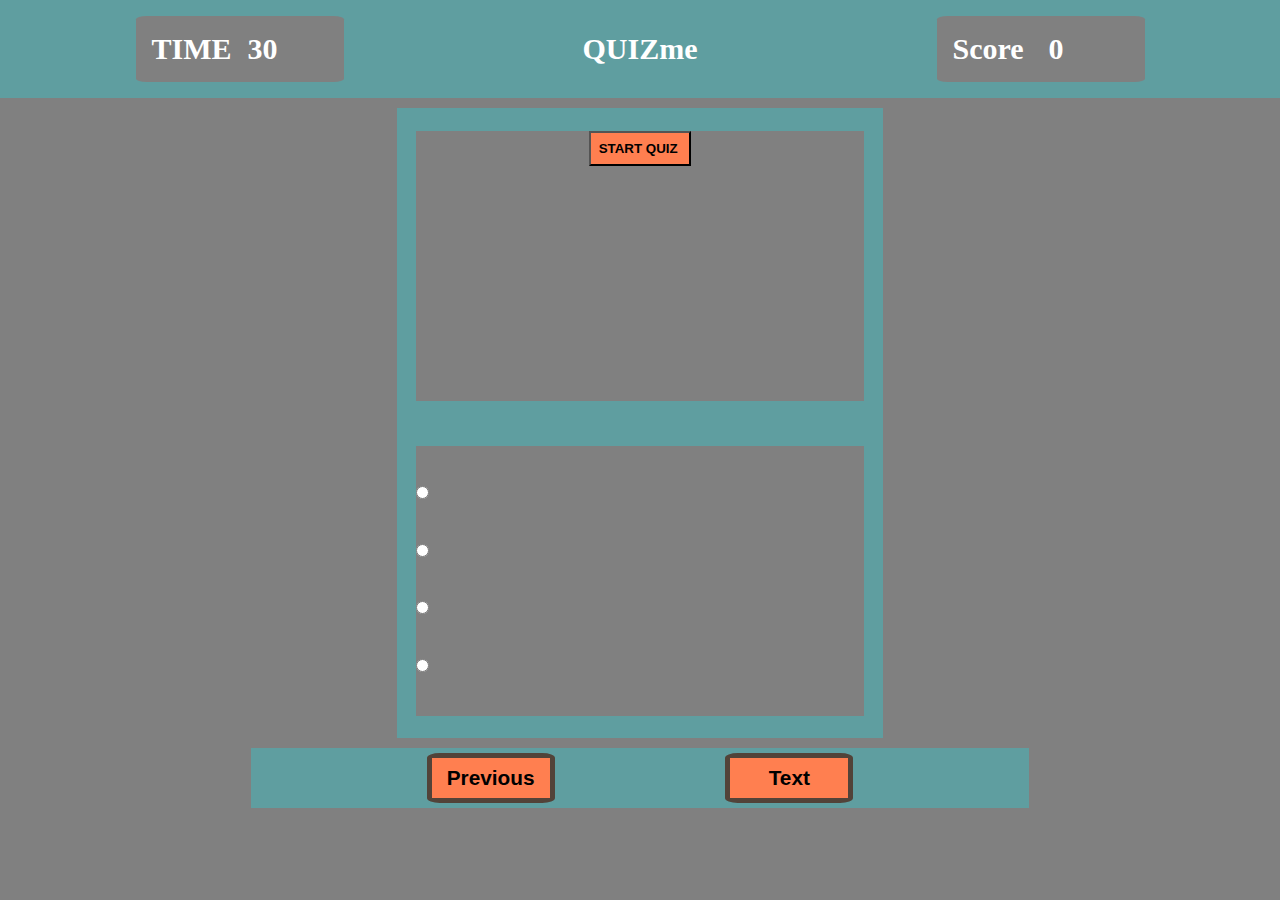
==== index.html @ 49346900 "mobile view" ====
<!DOCTYPE html>
<html lang="en">
<head>
    <meta charset="UTF-8">
    <meta http-equiv="X-UA-Compatible" content="IE=edge">
    <meta name="viewport" content="width=device-width, initial-scale=1.0">
    <title>Document</title>
    <link rel="stylesheet" href="./style.css">
</head>
<body>

    <header>
        <div class="timer"> 
            <div>TIME</div>
            <div>30</div>
        </div>
        <P>
            QUIZme
        </P>
        <div class="point"> 
            <div>Score</div>
            <div>0</div>
        </div>
    </header>

    <div class="quesNans-bar">

        <div class="ques-bar">
                <input type="button" value="START QUIZ ">
        </div>
        <div class="ans-bar">

            <label>
                <input type="radio" name="choice" >
                
              </label>
              
              <label>
                <input type="radio" name="choice">
                
              </label>
              
              <label>
                <input type="radio" name="choice">
                
              </label>
              
              <label>
                <input type="radio" name="choice" >
                
              </label>
              
            
        </div>

    </div>

    <div class="nav-bar">
        <input type="button" value="Previous">
        <input type="button" value="Text">
    </div>


</body>
</html>
<script src="./node.js"></script>
---- style.css ----
*{
        margin: 0;
        padding: 0;

 }

 body {

        background-color: gray;


 }

     header{

        background-color:  cadetblue;
        padding:1rem;
        display: flex;
        align-items: center;
        justify-content: space-around;
        color:white;
        font-size: 30px;
        font-weight: 900;

     }

     header div {

            background-color: grey;
            width: 15vw;
            padding: 0.5rem;
            border-radius: 5%;
            text-align: center;
            display: flex;
            cursor: pointer;


    }

     .quesNans-bar {

            background-color: cadetblue;
            width: 38vw;
            height: 70vh;
            margin: 10px;
            margin-left: auto;
            margin-right: auto;
            display: flex;
            flex-direction: column;
            align-items: center;
            justify-content: space-around;


    }


    .quesNans-bar div {

            background-color: grey;
            width: 35vw;
            height: 30vh;

    }

    .ques-bar {

            text-align: center;
    }


    .ques-bar input {

        background-color: coral;
        padding: 0.5rem;
        font-weight: 700;

    }
    .ans-bar {
        display: flex;
        flex-direction: column;
        justify-content: space-evenly;
        height: 10vh;


    }

    .nav-bar {

        background-color: cadetblue;
        display: flex;
        justify-content: space-evenly;
        width: 60vw;
        margin-left:auto;
        margin-right: auto;
        padding: 0.3rem;
    }

    .nav-bar input {

        background-color: coral;
        width: 10vw;
        text-align: center;
        border-radius: 10%;
        border: 5px rgb(82, 67, 57) solid;
        cursor: pointer;
        font-size: 1.3rem;
        font-weight: 600;
        padding: 0.5rem;
    }

    .ans-bar div {

      margin: 10px;

    }


    /* RESPONSIVENESS */

        @media screen and ( max-width:700px){

            body {

                background-color: gray;
                width: 96.5%;
               
    
         }


            header{

                width: 95%;
                background-color:  rgb(23, 235, 242);
                height: 10vh;
            }

            header div {

                width: 30%;
                font-size: 20px;
                display: flex;
                justify-content: center;
                font-weight: 900;
            }

            
            header P {

                /* background-color: black; */
                font-size: 30px;
                margin-top: 10rem;
                color: black;
                font-weight: 900;

        }

        .quesNans-bar {

            /* background-color: aquamarine; */
            width: 95%;
            height: 45vh;
            margin-top: 10rem;


        }


      .quesNans-bar div {

        background-color: grey;
        width: 80%;
        height: 20vh;


        } 

        .nav-bar{
            width: 90%;
            margin-top: 1rem;
            display: flex;
            justify-content: space-between;
          
        }

        .nav-bar input {

            background-color: coral;
            width: 40vw;
           
         
            
        }


    }
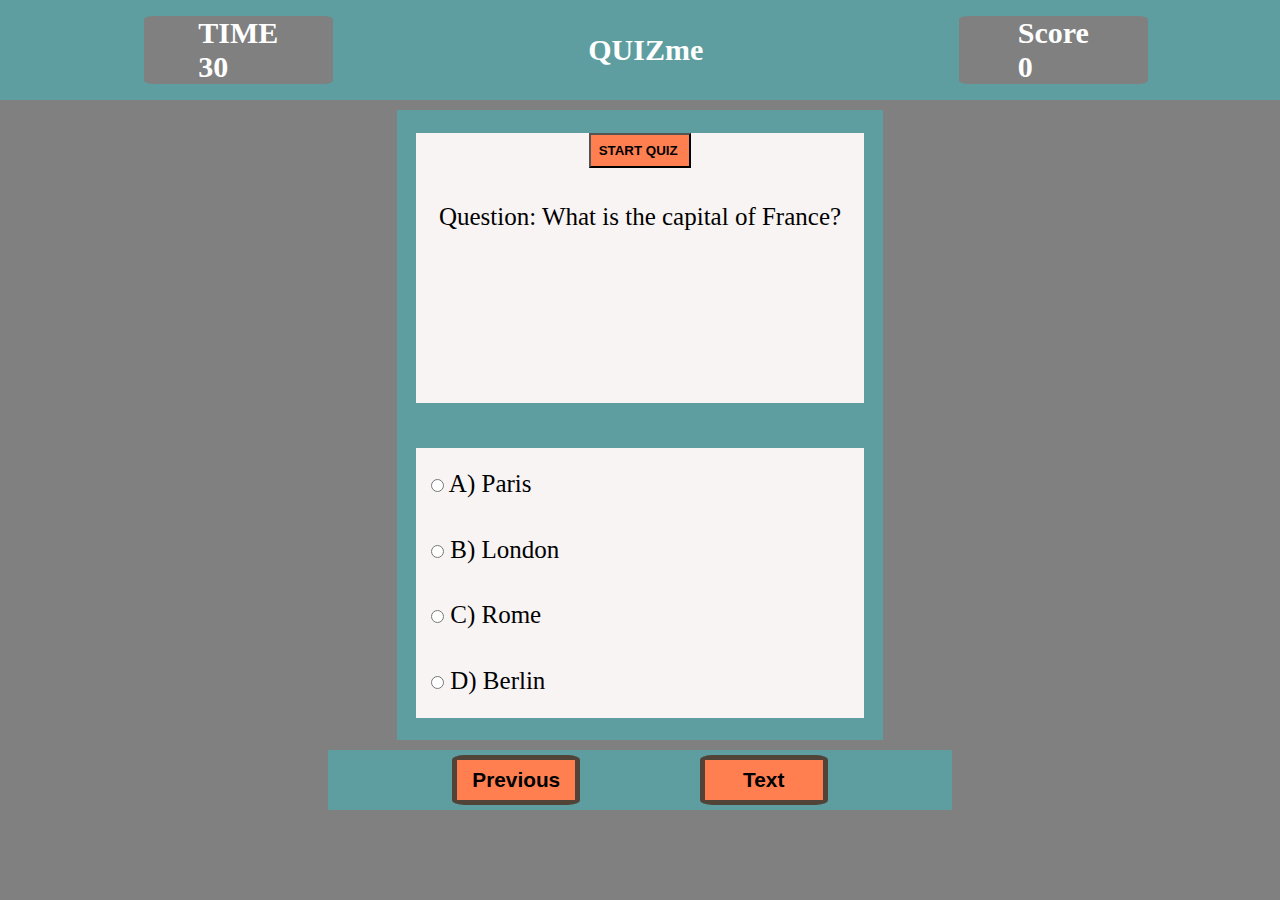
==== commit dd4bfcf5: "Tablet view" ====
--- a/index.html
+++ b/index.html
@@ -11,15 +11,14 @@
 
     <header>
         <div class="timer"> 
-            <div>TIME</div>
-            <div>30</div>
+            <div>TIME 30</div>
         </div>
         <P>
             QUIZme
         </P>
         <div class="point"> 
-            <div>Score</div>
-            <div>0</div>
+            <div>Score 0</div>
+            
         </div>
     </header>
 
@@ -27,27 +26,32 @@
 
         <div class="ques-bar">
                 <input type="button" value="START QUIZ ">
+                <p>
+                    Question: What is the capital of France?
+                </p>
         </div>
         <div class="ans-bar">
 
             <label>
                 <input type="radio" name="choice" >
-                
+                A) Paris
               </label>
               
               <label>
                 <input type="radio" name="choice">
-                
+                B) London
               </label>
               
               <label>
                 <input type="radio" name="choice">
-                
+                C) Rome
+
               </label>
               
               <label>
                 <input type="radio" name="choice" >
-                
+                D) Berlin
+
               </label>
               
             
--- a/style.css
+++ b/style.css
@@ -14,7 +14,8 @@
      header{
 
         background-color:  cadetblue;
-        padding:1rem;
+        width: 98.4%;
+        padding: 1rem;
         display: flex;
         align-items: center;
         justify-content: space-around;
@@ -22,16 +23,16 @@
         font-size: 30px;
         font-weight: 900;
 
+
      }
 
      header div {
 
             background-color: grey;
-            width: 15vw;
-            padding: 0.5rem;
+            width: 15%;
             border-radius: 5%;
-            text-align: center;
-            display: flex;
+            display: flex;
+            justify-content: center;
             cursor: pointer;
 
 
@@ -56,7 +57,7 @@
 
     .quesNans-bar div {
 
-            background-color: grey;
+            background-color: rgb(249, 244, 244);
             width: 35vw;
             height: 30vh;
 
@@ -82,6 +83,18 @@
         height: 10vh;
 
 
+
+    }
+    .ques-bar p {
+
+        margin-top: 35px;
+        font-size: 25px;
+    }
+
+    .ans-bar label {
+
+        margin: 15px;
+        font-size: 25px;
     }
 
     .nav-bar {
@@ -89,7 +102,7 @@
         background-color: cadetblue;
         display: flex;
         justify-content: space-evenly;
-        width: 60vw;
+        width: 48%;
         margin-left:auto;
         margin-right: auto;
         padding: 0.3rem;
@@ -119,29 +132,28 @@
 
         @media screen and ( max-width:700px){
 
-            body {
-
-                background-color: gray;
-                width: 96.5%;
-               
-    
-         }
 
 
             header{
 
-                width: 95%;
-                background-color:  rgb(23, 235, 242);
-                height: 10vh;
+                width: 91.4%;
+                /* background-color:  rgb(23, 235, 242); */
+                height: 5vh;
+                display: flex;
+                justify-content: space-around;
+                float: none;
             }
 
             header div {
 
-                width: 30%;
+                width: 33%;
+                background-color:none;
+                float: none;
                 font-size: 20px;
                 display: flex;
-                justify-content: center;
+                /* justify-content: center; */
                 font-weight: 900;
+                text-decoration: ;
             }
 
             
@@ -149,8 +161,8 @@
 
                 /* background-color: black; */
                 font-size: 30px;
-                margin-top: 10rem;
-                color: black;
+                margin-top: 8rem;
+                color: rgb(26, 15, 15);
                 font-weight: 900;
 
         }
@@ -160,37 +172,119 @@
             /* background-color: aquamarine; */
             width: 95%;
             height: 45vh;
-            margin-top: 10rem;
-
-
-        }
-
+            margin-top: 70px;
+
+
+        }
+
+        .quesNans-bar p{
+
+            font-size: 20px;
+         } 
 
       .quesNans-bar div {
 
         background-color: grey;
-        width: 80%;
+        width: 100%;
         height: 20vh;
 
 
         } 
 
+        .quesNans-bar   .ans-bar  {
+
+            /* background-color: aqua; */
+            width: 90%;
+            display: flex;
+            flex-direction:column;
+            justify-content: space-evenly;
+            font-size: 10px;
+
+
+        }
+
+         .quesNans-bar .ques-bar {
+
+            width: 90%;
+
+        }
+
+        .ans-bar label {
+            /* background-color: brown; */
+            margin: 0px;
+            width: 70%;
+            margin-right: auto;
+            margin-left: auto;
+            
+
+        }
+/* 
         .nav-bar{
-            width: 90%;
+            width: 100%;
             margin-top: 1rem;
             display: flex;
             justify-content: space-between;
           
-        }
+        } */
 
         .nav-bar input {
 
             background-color: coral;
-            width: 40vw;
+            width: 90%;
+            font-size: 15px;
            
          
             
         }
 
 
-    }+
+
+    }
+
+                 /* 
+                /* TABLET VIEW */
+
+    @media screen and (max-width: 900px) {
+                
+        header{
+            width: 96%;
+            /* background-color: rgb(38, 48, 28); */
+
+        }
+
+
+        header div {
+
+            width: 30%;
+
+        }
+ 
+        .quesNans-bar  {
+
+            width: 80%;
+        }
+
+        .quesNans-bar div {
+
+            width: 70%;
+            font-size: 20px;
+            
+        }
+
+        .quesNans-bar label {
+
+            font-size: 10px;
+        }
+
+        .nav-bar  {
+
+            width: 80%;
+        }
+
+
+        .nav-bar input {
+
+            width: 30%;
+        }
+  } 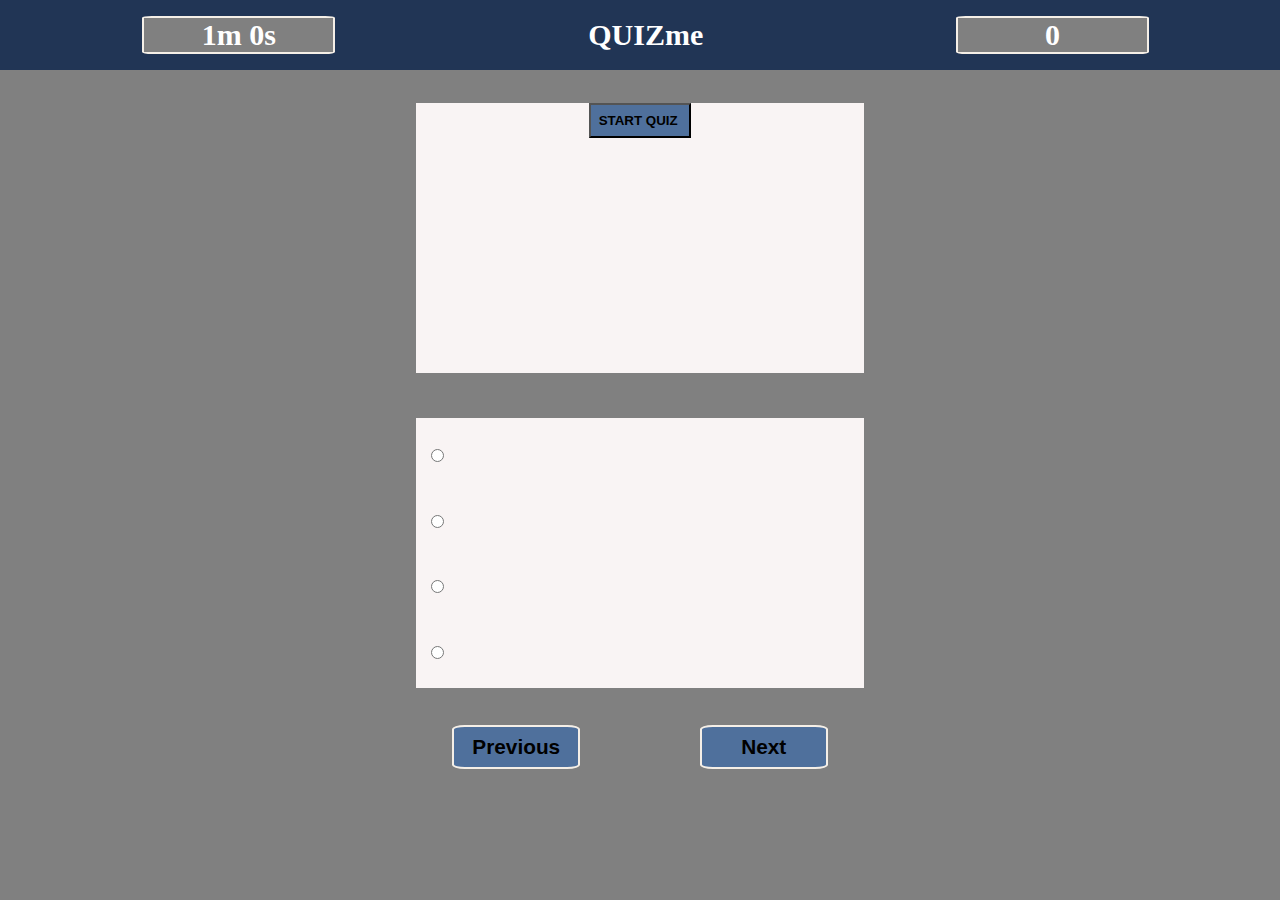
==== commit 2442e6c6: "Timer" ====
--- a/index.html
+++ b/index.html
@@ -10,47 +10,47 @@
 <body>
 
     <header>
-        <div class="timer"> 
-            <div>TIME 30</div>
+        <div class="timer" id="time"> 
+            0
         </div>
         <P>
-            QUIZme
+            QUIZme    
         </P>
         <div class="point"> 
-            <div>Score 0</div>
+             0
             
         </div>
     </header>
 
     <div class="quesNans-bar">
 
-        <div class="ques-bar">
+        <div class="ques-bar" id="questions">
                 <input type="button" value="START QUIZ ">
                 <p>
-                    Question: What is the capital of France?
+                    <!-- Question: What is the capital of France? -->
                 </p>
         </div>
-        <div class="ans-bar">
+        <div class="ans-bar" id="Ans">
 
-            <label>
+             <label>
                 <input type="radio" name="choice" >
-                A) Paris
+                
               </label>
               
               <label>
                 <input type="radio" name="choice">
-                B) London
+                
               </label>
               
               <label>
                 <input type="radio" name="choice">
-                C) Rome
+                
 
               </label>
               
               <label>
-                <input type="radio" name="choice" >
-                D) Berlin
+                <input type="radio" name="choice"  >
+                
 
               </label>
               
@@ -60,11 +60,11 @@
     </div>
 
     <div class="nav-bar">
-        <input type="button" value="Previous">
-        <input type="button" value="Text">
+        <input type="button" value="Previous" id="prevBtn">
+        <input type="button" value="Next" id="nextBtn">
     </div>
+    <script src="./node.js"></script>
 
 
 </body>
 </html>
-<script src="./node.js"></script>
--- a/style.css
+++ b/style.css
@@ -13,7 +13,7 @@
 
      header{
 
-        background-color:  cadetblue;
+        background-color:  #213555;
         width: 98.4%;
         padding: 1rem;
         display: flex;
@@ -34,13 +34,13 @@
             display: flex;
             justify-content: center;
             cursor: pointer;
-
+            border: #F5EFE7 2px solid;
 
     }
 
      .quesNans-bar {
 
-            background-color: cadetblue;
+            /* background-color: cadetblue; */
             width: 38vw;
             height: 70vh;
             margin: 10px;
@@ -71,7 +71,7 @@
 
     .ques-bar input {
 
-        background-color: coral;
+        background-color: #4F709C;
         padding: 0.5rem;
         font-weight: 700;
 
@@ -99,7 +99,7 @@
 
     .nav-bar {
 
-        background-color: cadetblue;
+        /* background-color: cadetblue; */
         display: flex;
         justify-content: space-evenly;
         width: 48%;
@@ -110,11 +110,11 @@
 
     .nav-bar input {
 
-        background-color: coral;
+        background-color: #4F709C;
         width: 10vw;
         text-align: center;
         border-radius: 10%;
-        border: 5px rgb(82, 67, 57) solid;
+        border: #F5EFE7 2px solid;
         cursor: pointer;
         font-size: 1.3rem;
         font-weight: 600;
@@ -153,7 +153,7 @@
                 display: flex;
                 /* justify-content: center; */
                 font-weight: 900;
-                text-decoration: ;
+                /* text-decoration: ; */
             }
 
             
@@ -229,7 +229,7 @@
 
         .nav-bar input {
 
-            background-color: coral;
+            /* background-color: coral; */
             width: 90%;
             font-size: 15px;
            
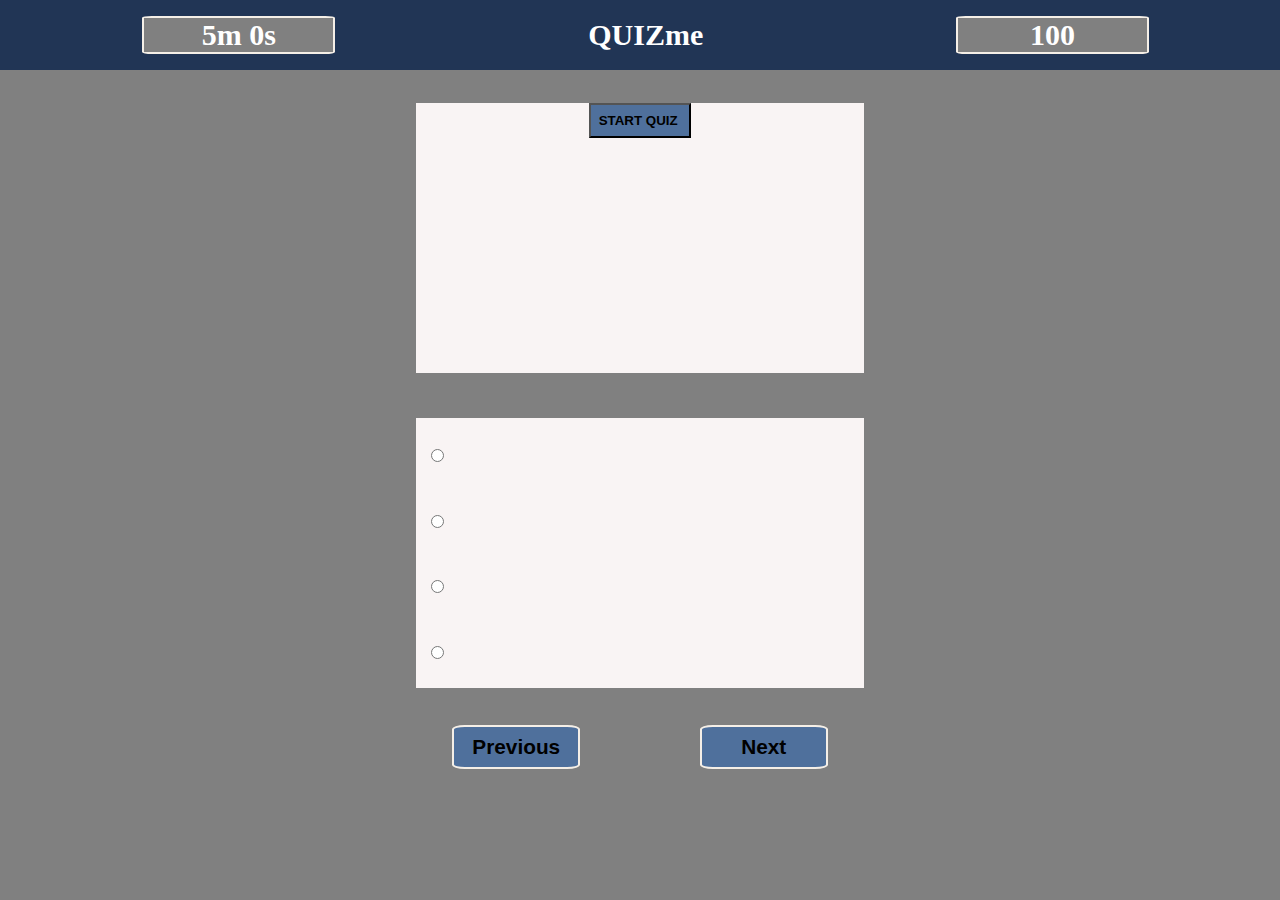
==== commit 97a3c9ec: "score" ====
--- a/index.html
+++ b/index.html
@@ -9,28 +9,28 @@
 </head>
 <body>
 
-    <header>
+      <header>
         <div class="timer" id="time"> 
             0
-        </div>
-        <P>
+         </div>
+         <P>
             QUIZme    
-        </P>
-        <div class="point"> 
+         </P>
+         <div class="point"> 
              0
             
-        </div>
-    </header>
+         </div>
+         </header>
 
-    <div class="quesNans-bar">
+         <div class="quesNans-bar">
 
-        <div class="ques-bar" id="questions">
+         <div class="ques-bar" id="questions">
                 <input type="button" value="START QUIZ ">
                 <p>
                     <!-- Question: What is the capital of France? -->
                 </p>
-        </div>
-        <div class="ans-bar" id="Ans">
+         </div>
+         <div class="ans-bar" id="Ans">
 
              <label>
                 <input type="radio" name="choice" >
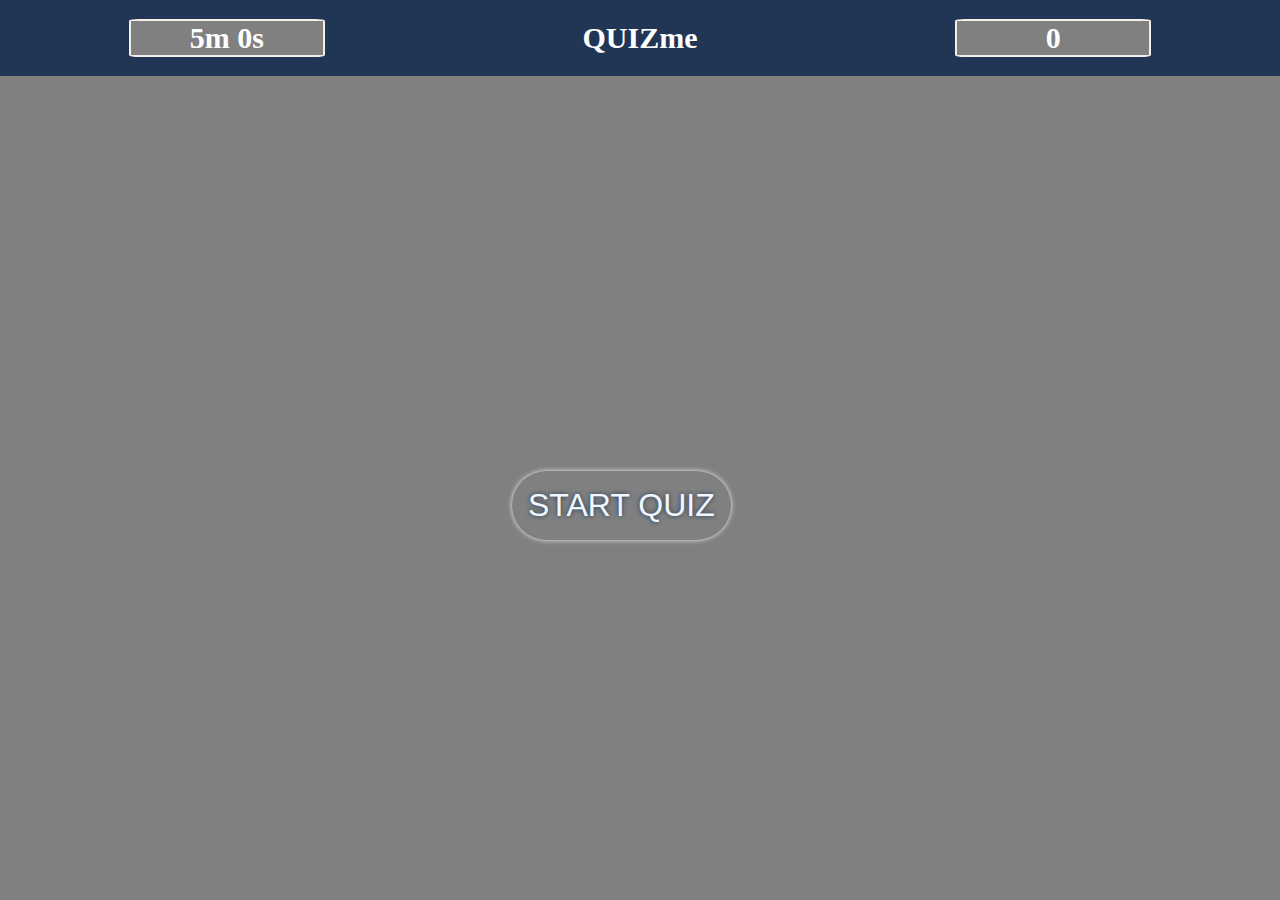
==== commit 01d0695f: "checking questions" ====
--- a/index.html
+++ b/index.html
@@ -21,39 +21,17 @@
             
          </div>
          </header>
-
+         <button id="start" class="startQuiz">START QUIZ</button>
          <div class="quesNans-bar">
 
-         <div class="ques-bar" id="questions">
-                <input type="button" value="START QUIZ ">
-                <p>
+         <div class="ques-bar" >
+          
+                <p id="questions">
                     <!-- Question: What is the capital of France? -->
                 </p>
          </div>
-         <div class="ans-bar" id="Ans">
+         <div class="ans-bar" id="ans">
 
-             <label>
-                <input type="radio" name="choice" >
-                
-              </label>
-              
-              <label>
-                <input type="radio" name="choice">
-                
-              </label>
-              
-              <label>
-                <input type="radio" name="choice">
-                
-
-              </label>
-              
-              <label>
-                <input type="radio" name="choice"  >
-                
-
-              </label>
-              
             
         </div>
 
--- a/style.css
+++ b/style.css
@@ -1,224 +1,263 @@
-*{
-        margin: 0;
-        padding: 0;
-
- }
-
- body {
-
-        background-color: gray;
-
-
- }
-
-     header{
-
-        background-color:  #213555;
-        width: 98.4%;
-        padding: 1rem;
+* {
+    margin: 0;
+    padding: 0;
+
+}
+
+body {
+
+    background-color: gray;
+    color: black;
+    position: relative;
+    min-height: 100vh;
+
+
+
+}
+
+header {
+
+    background-color: #213555;
+    width: 100%;
+    padding: 1.2rem 0;
+    display: flex;
+    align-items: center;
+    justify-content: space-around;
+    color: white;
+    font-size: 30px;
+    font-weight: 900;
+
+
+}
+
+header div {
+
+    background-color: grey;
+    /* padding: 0.5rem; */
+    width: 15%;
+    border-radius: 5%;
+    display: flex;
+    justify-content: center;
+    cursor: pointer;
+    border: #F5EFE7 2px solid;
+
+}
+#start {
+    position: absolute;
+    bottom: 40%;
+    left: 40%;
+    background: transparent;
+    font-size: 2rem;
+    padding: 1rem;
+    color: aliceblue;
+    border: none;
+    box-shadow: 0 0 5px #F5EFE7;
+    cursor: pointer;
+    border-radius: 50px;
+    text-shadow: 0 0 5px #213555;
+}
+
+.quesNans-bar {
+
+    /* background-color: cadetblue; */
+    width: 38vw;
+    height: 70vh;
+    margin: 10px;
+    margin-left: auto;
+    margin-right: auto;
+    display: none;
+    flex-direction: column;
+    align-items: center;
+    justify-content: space-around;
+
+
+}
+
+
+.quesNans-bar div {
+
+    background-color: rgb(249, 244, 244);
+    width: 35vw;
+    height: 30vh;
+
+}
+
+.ques-bar {
+
+    text-align: center;
+}
+
+
+.ans-bar {
+    display: flex;
+    flex-direction: column;
+    justify-content: space-evenly;
+    height: 10vh;
+
+
+
+}
+.choice {
+    padding: 0 5px;
+    cursor: pointer;
+    display: flex;
+    font-size: 24px;
+}
+.choice input {
+    display: inline-block;
+    /* padding-right: 15px; */
+}
+.ques-bar p {
+
+    margin-top: 35px;
+    font-size: 25px;
+}
+
+.ans-bar label {
+
+    margin: 15px;
+    font-size: 25px;
+}
+
+.nav-bar {
+
+    /* background-color: cadetblue; */
+    display: none;
+    justify-content: space-evenly;
+    width: 48%;
+    margin-left: auto;
+    margin-right: auto;
+    padding: 0.3rem;
+}
+
+.nav-bar input {
+
+    background-color: #4F709C;
+    width: 10vw;
+    text-align: center;
+    border-radius: 10%;
+    border: #F5EFE7 2px solid;
+    cursor: pointer;
+    font-size: 1.3rem;
+    font-weight: 600;
+    padding: 0.5rem;
+}
+
+.ans-bar div {
+
+    margin: 10px;
+
+}
+
+.correct{
+    background-color: green;
+    color: #F5EFE7;
+}
+.wrong {
+    background-color: red;
+    color: #F5EFE7;
+}
+
+
+
+
+
+
+
+
+
+/* RESPONSIVENESS */
+
+@media screen and (max-width:700px) {
+
+
+
+    header {
+
+        width: 91.4%;
+        /* background-color:  rgb(23, 235, 242); */
+        height: 5vh;
         display: flex;
-        align-items: center;
         justify-content: space-around;
-        color:white;
+        float: none;
+    }
+
+    header div {
+
+        width: 33%;
+        background-color: none;
+        float: none;
+        font-size: 20px;
+        display: flex;
+        /* justify-content: center; */
+        font-weight: 900;
+        /* text-decoration: ; */
+    }
+
+
+    header P {
+
+        /* background-color: black; */
         font-size: 30px;
+        margin-top: 8rem;
+        color: rgb(26, 15, 15);
         font-weight: 900;
 
-
-     }
-
-     header div {
-
-            background-color: grey;
-            width: 15%;
-            border-radius: 5%;
-            display: flex;
-            justify-content: center;
-            cursor: pointer;
-            border: #F5EFE7 2px solid;
-
-    }
-
-     .quesNans-bar {
-
-            /* background-color: cadetblue; */
-            width: 38vw;
-            height: 70vh;
-            margin: 10px;
-            margin-left: auto;
-            margin-right: auto;
-            display: flex;
-            flex-direction: column;
-            align-items: center;
-            justify-content: space-around;
-
-
-    }
-
+    }
+
+    .quesNans-bar {
+
+        /* background-color: aquamarine; */
+        width: 95%;
+        height: 45vh;
+        margin-top: 70px;
+
+
+    }
+
+    .quesNans-bar p {
+
+        font-size: 20px;
+    }
 
     .quesNans-bar div {
 
-            background-color: rgb(249, 244, 244);
-            width: 35vw;
-            height: 30vh;
-
-    }
-
-    .ques-bar {
-
-            text-align: center;
-    }
-
-
-    .ques-bar input {
-
-        background-color: #4F709C;
-        padding: 0.5rem;
-        font-weight: 700;
-
-    }
-    .ans-bar {
+        background-color: grey;
+        width: 100%;
+        height: 20vh;
+
+
+    }
+
+    .quesNans-bar .ans-bar {
+
+        /* background-color: aqua; */
+        width: 90%;
         display: flex;
         flex-direction: column;
         justify-content: space-evenly;
-        height: 10vh;
-
-
-
-    }
-    .ques-bar p {
-
-        margin-top: 35px;
-        font-size: 25px;
+        font-size: 10px;
+
+
+    }
+
+    .quesNans-bar .ques-bar {
+
+        width: 90%;
+
     }
 
     .ans-bar label {
-
-        margin: 15px;
-        font-size: 25px;
-    }
-
-    .nav-bar {
-
-        /* background-color: cadetblue; */
-        display: flex;
-        justify-content: space-evenly;
-        width: 48%;
-        margin-left:auto;
+        /* background-color: brown; */
+        margin: 0px;
+        width: 70%;
         margin-right: auto;
-        padding: 0.3rem;
-    }
-
-    .nav-bar input {
-
-        background-color: #4F709C;
-        width: 10vw;
-        text-align: center;
-        border-radius: 10%;
-        border: #F5EFE7 2px solid;
-        cursor: pointer;
-        font-size: 1.3rem;
-        font-weight: 600;
-        padding: 0.5rem;
-    }
-
-    .ans-bar div {
-
-      margin: 10px;
-
-    }
-
-
-    /* RESPONSIVENESS */
-
-        @media screen and ( max-width:700px){
-
-
-
-            header{
-
-                width: 91.4%;
-                /* background-color:  rgb(23, 235, 242); */
-                height: 5vh;
-                display: flex;
-                justify-content: space-around;
-                float: none;
-            }
-
-            header div {
-
-                width: 33%;
-                background-color:none;
-                float: none;
-                font-size: 20px;
-                display: flex;
-                /* justify-content: center; */
-                font-weight: 900;
-                /* text-decoration: ; */
-            }
-
-            
-            header P {
-
-                /* background-color: black; */
-                font-size: 30px;
-                margin-top: 8rem;
-                color: rgb(26, 15, 15);
-                font-weight: 900;
-
-        }
-
-        .quesNans-bar {
-
-            /* background-color: aquamarine; */
-            width: 95%;
-            height: 45vh;
-            margin-top: 70px;
-
-
-        }
-
-        .quesNans-bar p{
-
-            font-size: 20px;
-         } 
-
-      .quesNans-bar div {
-
-        background-color: grey;
-        width: 100%;
-        height: 20vh;
-
-
-        } 
-
-        .quesNans-bar   .ans-bar  {
-
-            /* background-color: aqua; */
-            width: 90%;
-            display: flex;
-            flex-direction:column;
-            justify-content: space-evenly;
-            font-size: 10px;
-
-
-        }
-
-         .quesNans-bar .ques-bar {
-
-            width: 90%;
-
-        }
-
-        .ans-bar label {
-            /* background-color: brown; */
-            margin: 0px;
-            width: 70%;
-            margin-right: auto;
-            margin-left: auto;
-            
-
-        }
-/* 
+        margin-left: auto;
+
+
+    }
+
+    /* 
         .nav-bar{
             width: 100%;
             margin-top: 1rem;
@@ -227,64 +266,64 @@
           
         } */
 
-        .nav-bar input {
-
-            /* background-color: coral; */
-            width: 90%;
-            font-size: 15px;
-           
-         
-            
-        }
-
-
-
-
-    }
-
-                 /* 
+    .nav-bar input {
+
+        /* background-color: coral; */
+        width: 90%;
+        font-size: 15px;
+
+
+
+    }
+
+
+
+
+}
+
+/* 
                 /* TABLET VIEW */
 
-    @media screen and (max-width: 900px) {
-                
-        header{
-            width: 96%;
-            /* background-color: rgb(38, 48, 28); */
-
-        }
-
-
-        header div {
-
-            width: 30%;
-
-        }
- 
-        .quesNans-bar  {
-
-            width: 80%;
-        }
-
-        .quesNans-bar div {
-
-            width: 70%;
-            font-size: 20px;
-            
-        }
-
-        .quesNans-bar label {
-
-            font-size: 10px;
-        }
-
-        .nav-bar  {
-
-            width: 80%;
-        }
-
-
-        .nav-bar input {
-
-            width: 30%;
-        }
-  } +@media screen and (max-width: 900px) {
+
+    header {
+        width: 96%;
+        /* background-color: rgb(38, 48, 28); */
+
+    }
+
+
+    header div {
+
+        width: 30%;
+
+    }
+
+    .quesNans-bar {
+
+        width: 80%;
+    }
+
+    .quesNans-bar div {
+
+        width: 70%;
+        font-size: 20px;
+
+    }
+
+    .quesNans-bar label {
+
+        font-size: 10px;
+    }
+
+    .nav-bar {
+
+        width: 80%;
+    }
+
+
+    .nav-bar input {
+
+        width: 30%;
+    }
+}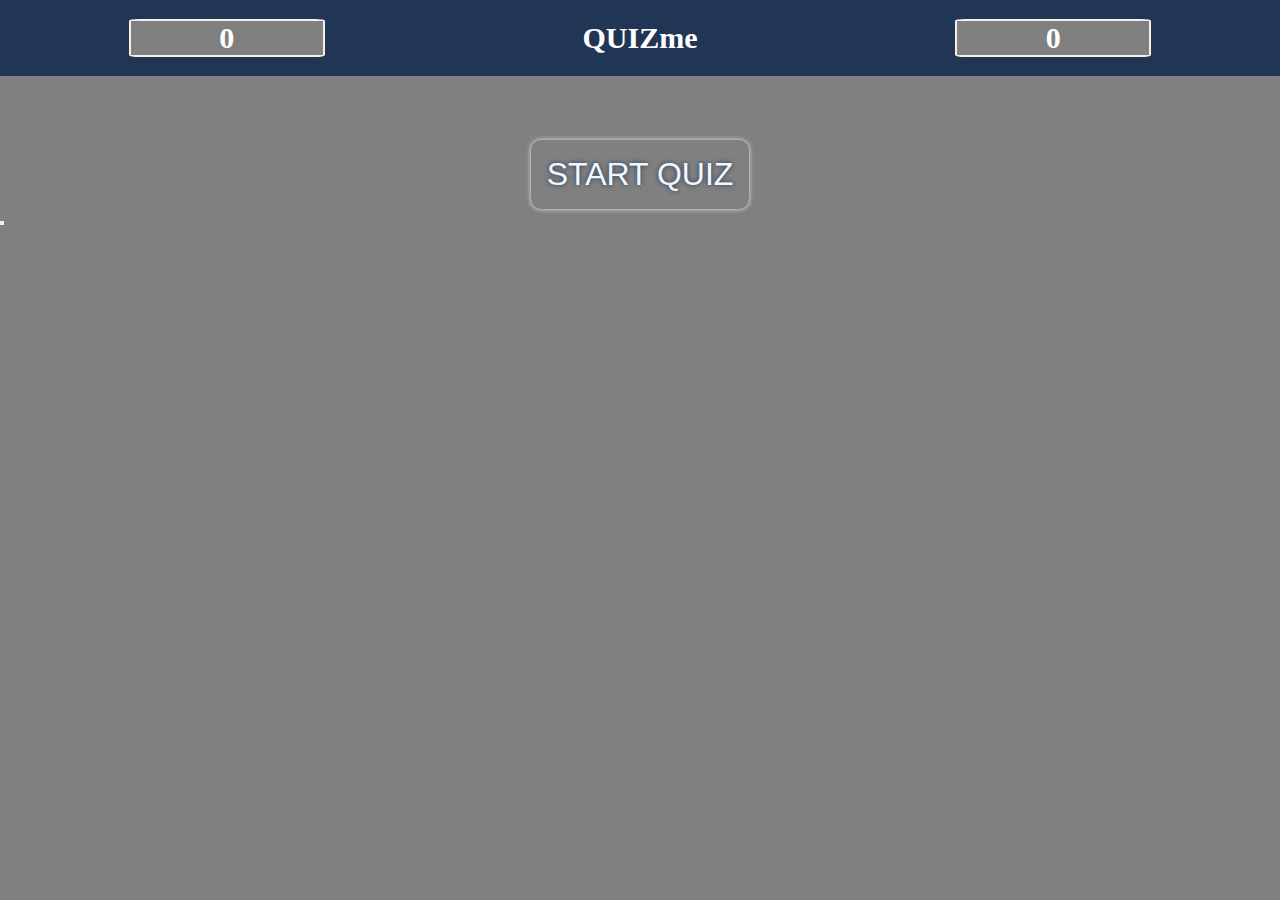
==== commit e879077c: "gameOptions" ====
--- a/index.html
+++ b/index.html
@@ -1,48 +1,34 @@
 <!DOCTYPE html>
 <html lang="en">
-<head>
-    <meta charset="UTF-8">
-    <meta http-equiv="X-UA-Compatible" content="IE=edge">
-    <meta name="viewport" content="width=device-width, initial-scale=1.0">
+  <head>
+    <meta charset="UTF-8" />
+    <meta http-equiv="X-UA-Compatible" content="IE=edge" />
+    <meta name="viewport" content="width=device-width, initial-scale=1.0" />
     <title>Document</title>
-    <link rel="stylesheet" href="./style.css">
-</head>
-<body>
+    <link rel="stylesheet" href="./style.css" />
+  </head>
+  <body>
+    <header>
+      <div class="timer" id="time">0</div>
+      <p>QUIZme</p>
+      <div class="point">0</div>
+    </header>
+    <button id="start" class="startQuiz">START QUIZ</button>
+    <button id="CourseBtn" class="startQuiz"></button>
 
-      <header>
-        <div class="timer" id="time"> 
-            0
-         </div>
-         <P>
-            QUIZme    
-         </P>
-         <div class="point"> 
-             0
-            
-         </div>
-         </header>
-         <button id="start" class="startQuiz">START QUIZ</button>
-         <div class="quesNans-bar">
-
-         <div class="ques-bar" >
-          
-                <p id="questions">
-                    <!-- Question: What is the capital of France? -->
-                </p>
-         </div>
-         <div class="ans-bar" id="ans">
-
-            
-        </div>
-
+    <div class="quesNans-bar">
+      <div class="ques-bar">
+        <p id="questions">
+          <!-- Question: What is the capital of France? -->
+        </p>
+      </div>
+      <div class="ans-bar" id="ans"></div>
     </div>
 
     <div class="nav-bar">
-        <input type="button" value="Previous" id="prevBtn">
-        <input type="button" value="Next" id="nextBtn">
+      <input type="button" value="Exit" id="exitBtn" />
+      <input type="button" value="Next" id="nextBtn" />
     </div>
     <script src="./node.js"></script>
-
-
-</body>
-</html>
+  </body>
+</html>--- a/style.css
+++ b/style.css
@@ -43,9 +43,10 @@
 
 }
 #start {
-    position: absolute;
-    bottom: 40%;
-    left: 40%;
+   
+    display: flex;
+    margin-right: auto;
+    margin-left: auto;
     background: transparent;
     font-size: 2rem;
     padding: 1rem;
@@ -53,13 +54,12 @@
     border: none;
     box-shadow: 0 0 5px #F5EFE7;
     cursor: pointer;
-    border-radius: 50px;
+    border-radius: 10px;
     text-shadow: 0 0 5px #213555;
+    margin-top: 4rem;
 }
 
 .quesNans-bar {
-
-    /* background-color: cadetblue; */
     width: 38vw;
     height: 70vh;
     margin: 10px;
@@ -70,32 +70,24 @@
     align-items: center;
     justify-content: space-around;
 
-
-}
-
+}
 
 .quesNans-bar div {
-
     background-color: rgb(249, 244, 244);
     width: 35vw;
     height: 30vh;
-
 }
 
 .ques-bar {
 
     text-align: center;
 }
-
 
 .ans-bar {
     display: flex;
     flex-direction: column;
     justify-content: space-evenly;
     height: 10vh;
-
-
-
 }
 .choice {
     padding: 0 5px;
@@ -121,7 +113,7 @@
 
 .nav-bar {
 
-    /* background-color: cadetblue; */
+    background-color: cadetblue;
     display: none;
     justify-content: space-evenly;
     width: 48%;
@@ -131,9 +123,8 @@
 }
 
 .nav-bar input {
-
     background-color: #4F709C;
-    width: 10vw;
+    /* width: 20px; */
     text-align: center;
     border-radius: 10%;
     border: #F5EFE7 2px solid;
@@ -158,12 +149,66 @@
     color: #F5EFE7;
 }
 
-
-
-
-
-
-
+.optionFile {
+
+    /* border: white 1px solid; */
+    display: flex;
+    height: 20rem;
+    flex-direction: row;
+    flex-wrap: wrap;
+    align-items: center;
+    justify-content: space-evenly;
+
+
+}
+
+.container {
+
+background-color:rgb(39, 38, 38);
+display: flex;
+flex-direction: column;
+justify-content: center;
+flex-wrap: wrap;
+
+
+}
+
+.optionFile div {
+
+    background-color: rgb(9, 9, 85);
+    color: white;
+    padding: 1rem;
+    width: 12rem;
+    cursor: pointer;
+    border-radius: 50px;
+    text-align: center;
+    box-shadow: gray 1px 1px 1px 1px;
+    font-weight: 900;
+    opacity: 0.6;
+    transition: 1s;
+    font-family: 'Open Sans', sans-serif;
+
+}
+
+.optionFile div:hover {
+
+    background-color: white;
+    color: black;
+    opacity: 1;
+
+}
+
+h1 {
+
+    /* border: #F5EFE7 1px solid; */
+    margin-left: auto;
+    margin-right: auto;
+    padding: 20px;
+    margin-bottom: 80px;
+    color: #F5EFE7;
+    font-size: 3rem;
+    font-family: 'Open Sans', sans-serif;
+}
 
 
 /* RESPONSIVENESS */
@@ -174,12 +219,14 @@
 
     header {
 
-        width: 91.4%;
-        /* background-color:  rgb(23, 235, 242); */
+        width:100%;
+        /* background-color:gray; */
         height: 5vh;
         display: flex;
         justify-content: space-around;
         float: none;
+        margin-left: auto;
+        margin-right: auto;
     }
 
     header div {
@@ -217,12 +264,12 @@
 
     .quesNans-bar p {
 
-        font-size: 20px;
+        font-size: 30px;
     }
 
     .quesNans-bar div {
 
-        background-color: grey;
+        /* background-color: rgb(187, 31, 31); */
         width: 100%;
         height: 20vh;
 
@@ -247,29 +294,16 @@
 
     }
 
-    .ans-bar label {
-        /* background-color: brown; */
-        margin: 0px;
-        width: 70%;
-        margin-right: auto;
-        margin-left: auto;
-
-
-    }
-
-    /* 
-        .nav-bar{
-            width: 100%;
-            margin-top: 1rem;
-            display: flex;
-            justify-content: space-between;
-          
-        } */
-
+   
+        
+
+    }
+
+   
     .nav-bar input {
 
         /* background-color: coral; */
-        width: 90%;
+        width: 30%;
         font-size: 15px;
 
 
@@ -278,24 +312,40 @@
 
 
 
+
+    .startQuiz button {
+        position: absolute;
+        bottom: 40%;
+        left: 46%;
+        background: transparent;
+        font-size: 2rem;
+        padding: 1rem;
+        color: aliceblue;
+        border: none;
+        box-shadow: 0 0 5px #F5EFE7;
+        cursor: pointer;
+        border-radius: 50px;
+        text-shadow: 0 0 5px #213555;
 
 }
 
 /* 
                 /* TABLET VIEW */
 
-@media screen and (max-width: 900px) {
+@media screen and (max-width: 1000px) {
 
     header {
         width: 96%;
-        /* background-color: rgb(38, 48, 28); */
+        margin-left: auto;
+        margin-right: auto;
+        /* background-color: rgb(119, 200, 38); */
 
     }
 
 
     header div {
 
-        width: 30%;
+        width: 20%;
 
     }
 
@@ -314,6 +364,7 @@
     .quesNans-bar label {
 
         font-size: 10px;
+        
     }
 
     .nav-bar {
@@ -326,4 +377,21 @@
 
         width: 30%;
     }
+
+
+    .startQuiz {
+        position: absolute;
+        top:40%;
+        right: 20%;
+        background: transparent;
+        font-size: 2rem;
+        padding: 1rem;
+        color: aliceblue;
+        border: none;
+        box-shadow: 0 0 5px #F5EFE7;
+        cursor: pointer;
+        border-radius: 50px;
+        text-shadow: 0 0 5px #213555;
+       
+}
 }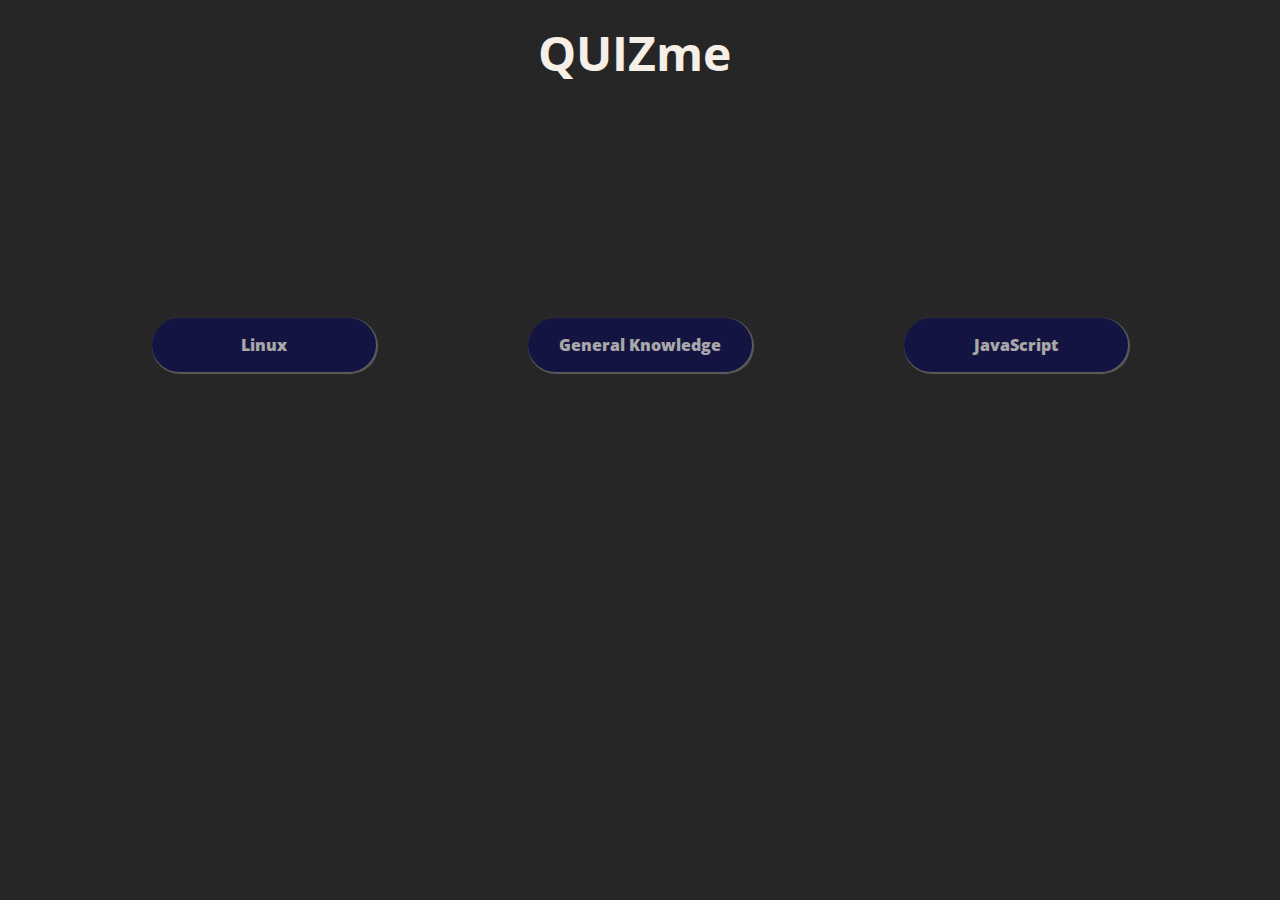
==== commit 0b680d4b: "Game classes" ====
--- a/index.html
+++ b/index.html
@@ -5,30 +5,19 @@
     <meta http-equiv="X-UA-Compatible" content="IE=edge" />
     <meta name="viewport" content="width=device-width, initial-scale=1.0" />
     <title>Document</title>
-    <link rel="stylesheet" href="./style.css" />
-  </head>
-  <body>
-    <header>
-      <div class="timer" id="time">0</div>
-      <p>QUIZme</p>
-      <div class="point">0</div>
-    </header>
-    <button id="start" class="startQuiz">START QUIZ</button>
-    <button id="CourseBtn" class="startQuiz"></button>
+    <link rel="stylesheet" href="./style.css">
+    <link rel="preconnect" href="https://fonts.googleapis.com">
+<link rel="preconnect" href="https://fonts.gstatic.com" crossorigin>
+<link href="https://fonts.googleapis.com/css2?family=Open+Sans:wght@400;600;700&family=Poppins:ital,wght@0,100;0,200;0,300;1,100&display=swap" rel="stylesheet">
+</head>
+<body class="container">  
+  <h1>QUIZme</h1>
+<div class="optionFile">
+    <div class="options">Linux</div>
+    <div class="options">General Knowledge</div>
+    <div class="options"> JavaScript</div>
 
-    <div class="quesNans-bar">
-      <div class="ques-bar">
-        <p id="questions">
-          <!-- Question: What is the capital of France? -->
-        </p>
-      </div>
-      <div class="ans-bar" id="ans"></div>
-    </div>
-
-    <div class="nav-bar">
-      <input type="button" value="Exit" id="exitBtn" />
-      <input type="button" value="Next" id="nextBtn" />
-    </div>
+</div>
     <script src="./node.js"></script>
   </body>
 </html>--- a/style.css
+++ b/style.css
@@ -61,11 +61,11 @@
 
 .quesNans-bar {
     width: 38vw;
-    height: 70vh;
+    /* height: 70vh; */
     margin: 10px;
     margin-left: auto;
     margin-right: auto;
-    display: none;
+    display: flex;
     flex-direction: column;
     align-items: center;
     justify-content: space-around;
@@ -75,7 +75,6 @@
 .quesNans-bar div {
     background-color: rgb(249, 244, 244);
     width: 35vw;
-    height: 30vh;
 }
 
 .ques-bar {
@@ -87,7 +86,7 @@
     display: flex;
     flex-direction: column;
     justify-content: space-evenly;
-    height: 10vh;
+    /* height: 10vh; */
 }
 .choice {
     padding: 0 5px;
@@ -113,8 +112,8 @@
 
 .nav-bar {
 
-    background-color: cadetblue;
-    display: none;
+    /* background-color: cadetblue; */
+    display: flex;
     justify-content: space-evenly;
     width: 48%;
     margin-left: auto;
@@ -149,6 +148,30 @@
     color: #F5EFE7;
 }
 
+.endScreen {
+    background: white;
+    position: absolute;
+    top: 0;
+    right: 0;
+    left: 0;
+    bottom: 0;
+    display: flex;
+    flex-direction: column;
+    place-content: center;
+    place-items: center;
+}
+.endScreen p:first-child{
+    font-size: 3rem;
+    font-family: Arial, Helvetica, sans-serif;
+    text-shadow: 0 0 2px orangered;
+}
+.endScreen p:last-child{
+    font-size: 5rem;
+    color: #213555;
+    /* border: black solid; */
+    width: 98%;
+    text-align: center;
+}
 .optionFile {
 
     /* border: white 1px solid; */
@@ -165,10 +188,6 @@
 .container {
 
 background-color:rgb(39, 38, 38);
-display: flex;
-flex-direction: column;
-justify-content: center;
-flex-wrap: wrap;
 
 
 }
@@ -200,9 +219,9 @@
 
 h1 {
 
-    /* border: #F5EFE7 1px solid; */
-    margin-left: auto;
-    margin-right: auto;
+    width: 96%;
+    flex-wrap:wrap ;
+    text-align: center;
     padding: 20px;
     margin-bottom: 80px;
     color: #F5EFE7;
@@ -213,14 +232,13 @@
 
 /* RESPONSIVENESS */
 
-@media screen and (max-width:700px) {
+/* @media screen and (max-width:700px) { */
 
 
 
     header {
 
         width:100%;
-        /* background-color:gray; */
         height: 5vh;
         display: flex;
         justify-content: space-around;
@@ -236,25 +254,21 @@
         float: none;
         font-size: 20px;
         display: flex;
-        /* justify-content: center; */
         font-weight: 900;
-        /* text-decoration: ; */
     }
 
 
     header P {
 
-        /* background-color: black; */
         font-size: 30px;
         margin-top: 8rem;
-        color: rgb(26, 15, 15);
+        color: rgb(231, 224, 224);
         font-weight: 900;
 
     }
 
     .quesNans-bar {
 
-        /* background-color: aquamarine; */
         width: 95%;
         height: 45vh;
         margin-top: 70px;
@@ -269,7 +283,6 @@
 
     .quesNans-bar div {
 
-        /* background-color: rgb(187, 31, 31); */
         width: 100%;
         height: 20vh;
 
@@ -278,7 +291,6 @@
 
     .quesNans-bar .ans-bar {
 
-        /* background-color: aqua; */
         width: 90%;
         display: flex;
         flex-direction: column;
@@ -297,20 +309,17 @@
    
         
 
-    }
+
 
    
     .nav-bar input {
 
-        /* background-color: coral; */
         width: 30%;
         font-size: 15px;
 
 
 
     }
-
-
 
 
     .startQuiz button {
@@ -329,30 +338,8 @@
 
 }
 
-/* 
-                /* TABLET VIEW */
-
-@media screen and (max-width: 1000px) {
-
-    header {
-        width: 96%;
-        margin-left: auto;
-        margin-right: auto;
-        /* background-color: rgb(119, 200, 38); */
-
-    }
-
-
-    header div {
-
-        width: 20%;
-
-    }
-
-    .quesNans-bar {
-
-        width: 80%;
-    }
+
+  
 
     .quesNans-bar div {
 
@@ -394,4 +381,3 @@
         text-shadow: 0 0 5px #213555;
        
 }
-}